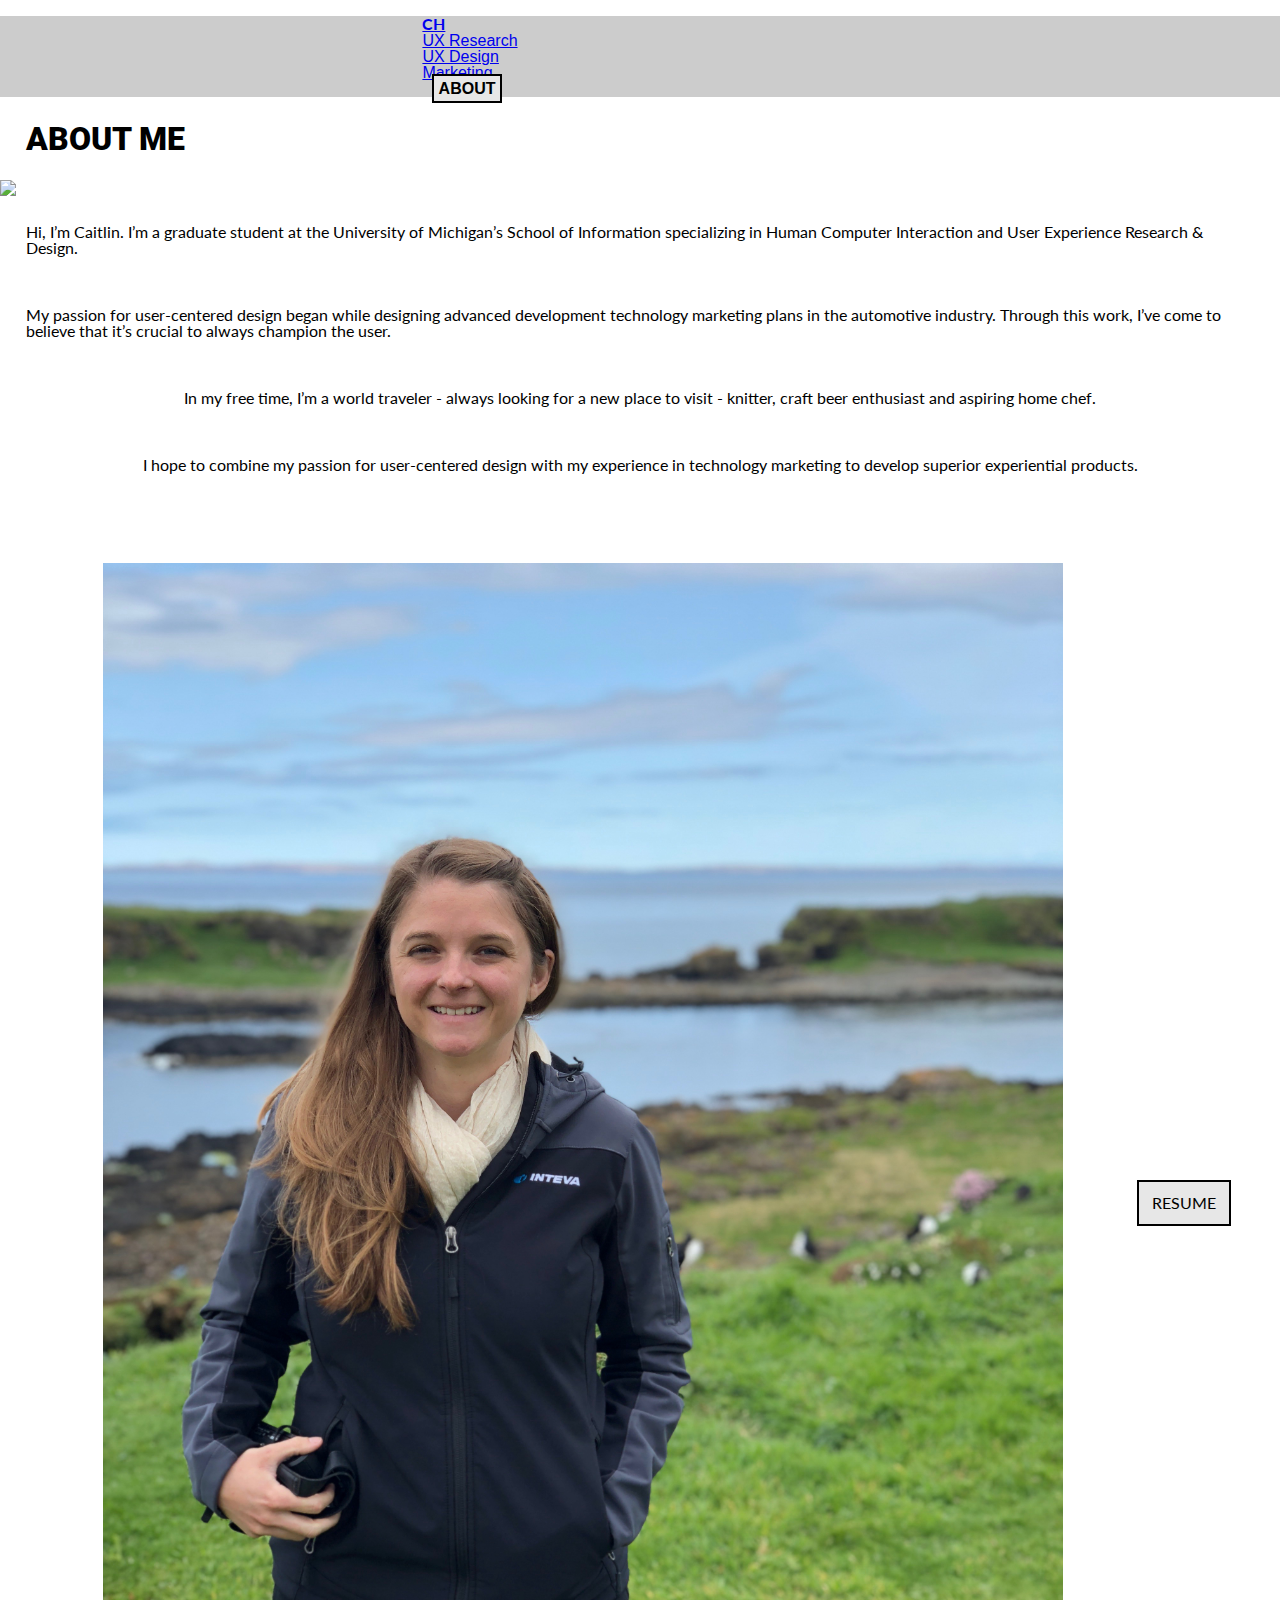
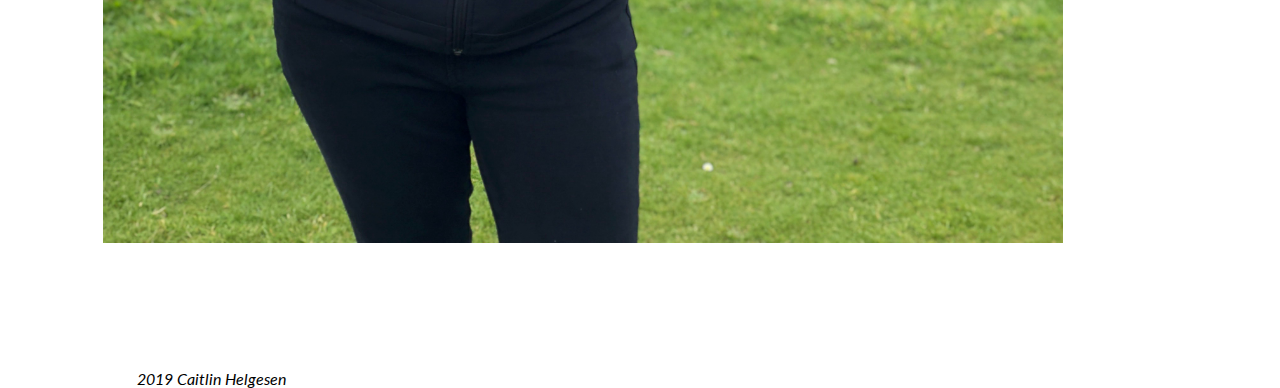
==== about.html @ 994776f3 "Add files via upload" ====
<!DOCTYPE html>
<html lang="en">
<head>
  <meta charset="UTF-8">
  <link rel="shortcut icon" href="images/Icon.png">
  <link rel="stylesheet" type="text/css" href="css/html5reset.css">
  <link rel="stylesheet" type="text/css" href="css/style.css">
  <link href="https://fonts.googleapis.com/css?family=Lato|Roboto:400,900" rel="stylesheet">
  <link rel="stylesheet" href="https://use.fontawesome.com/releases/v5.7.2/css/all.css" integrity="sha384-fnmOCqbTlWIlj8LyTjo7mOUStjsKC4pOpQbqyi7RrhN7udi9RwhKkMHpvLbHG9Sr" crossorigin="anonymous">
  <meta name="viewport" content="width=device-width, initial-scale=1.0">


  <title>About</title>
</head>
<body>
  <a href = "#skip-to-main" class="skip">skip to main content</a>
  <header>
    <nav>
      <ul>
        <li><a href = "index.html" class="home">CH</a></li>
        <li><a href = "uxresearch.html" >UX Research</a></li>
        <li><a href = "uxdesign.html">UX Design</a></li>
        <li><a href = "marketing.html">Marketing</a></li>
        <li><a href = "about.html" class = "current">About</a></li>
      </ul>
    </nav>

    <h1>about me</h1>

  </header>
  <img src="images/background_img.jpg" alt=" " class="background_img"/>
  <main id="skip-to-main" class="about">

      <p>Hi, I’m Caitlin. I’m a graduate student at the University of Michigan’s School of Information specializing in Human Computer Interaction and User Experience Research & Design.</p>
      <p> My passion for user-centered design began while designing advanced development technology marketing plans in the automotive industry. Through this work, I’ve come to believe that it’s crucial to always champion the user.</p>
      <p> In my free time, I’m a world traveler - always looking for a new place to visit - knitter, craft beer  enthusiast and aspiring home chef.</p>
      <p> I hope to combine my passion for user-centered design with my experience in technology marketing to develop superior experiential products.</p>
      <img src="images/profile_pic.jpg" alt="profile picture"/>
      <a href ="docs/CaitlinHelgesenResumeJan2019.pdf">RESUME</a>
  </main>

  <footer>
    <i class="far fa-copyright fa-xl"> 2019 Caitlin Helgesen</i>
    <a href = "https://www.linkedin.com/in/caitlindhelgesen/"><i class="fab fa-linkedin fa-xl" aria-label= "link to linkedin"></i></a>
    <a href = "mailto:chelgese@umich.edu"><i class="far fa-envelope fa-xl" aria-label= "link to email"></i></a>
  </footer>
  </body>

</html>
---- css/style.css ----
header{font-family: arial;}

body{
  font-family: 'Lato', sans-serif;
}

img{
  width: 100%;
  height: 100%}

nav{
  display: grid;
    grid-template-columns: 33% 33% 33%;
    background-color: #cccccc;
  text-decoration: none;
}

nav ul{
  grid-column-start: 2;
  grid-column-end: 3;
    /*padding: 10px;*/
    color:#000066;
    text-decoration-line: none;
}

nav ul li{
  text-decoration-line: none;

}

h1{font-family:'Roboto', sans-serif;
  font-weight: 900;
  font-size: 2em;
  text-transform: uppercase;
  margin: 2%
}

a.skip{
	margin:10px;
	text-decoration: none;
	position: relative;
    top: -80px;
    transition: top ease-in .5s;
}

a.skip:focus{
	background: white;
	top: 0px;
	border: 1px solid black;
}

ul{
	text-decoration: none;
  list-style-type: none;
  margin: 0;
  padding: 0;
  text-decoration: none;
}

.current{
  text-transform: uppercase;
  text-decoration: none;
  font-weight: bold;
  background-color: #e7e7e7;
  color: black;
  border: 2px solid #000000;
  width: auto;
  height: auto;
  margin: 10px;
  text-decoration: none;
  padding: 1%;
  }

nav ul li .home{
  font-family: 'Lato';
  font-weight: bold;
}

footer{
display: grid;
background-color: #ffffff;
grid-template-columns: 33% 33% 33%;
height: auto;
justify-items: center;
align-items: center;

}
main{
  display: flex;
  flex-direction: column;
  justify-content: flex-start;
  flex-wrap: wrap;
}
.far-fa-copyright footer{
  grid-column: 1/2;
  width:auto;
}
.fa-linkedin footer{
  grid-column: 2/2;
}
.fa-envelope footer{
  grid-column: 2/2;
}


.headimg img{
  max-width: 100%;
  max-height: 100%;
  width: auto;
  height:auto;

}

.background-img{
  background-image: url("../images/background_img.jpg");
}
/* --------- ABOUT PAGE ---------*/



.about{display: flex;
  flex-direction: column;
  justify-content: center;
  margin-bottom: 5%
}

.about img{
  max-width: 75%;
  max-height: 75%;
  width: auto;
  height:auto;
  align-self: center;
  margin: 5%;

}
.about a{
    align-self: center;
    background-color: #e7e7e7;
    color: black;
    border: 2px solid #000000;
    width: auto;
    height: auto;
    margin: 10px;
    text-decoration: none;
    padding: 1%;

}

p{
  align-self: flex-start;
  margin: 2%;

}

/*  --------- UX DESIGN PAGE ---------*/
.skills{
  display: flex;
  flex-direction: column;
  align-content: center;
}
/* .skills*/ h2{
  align-self: center;
  margin: 2%;
  text-transform: uppercase;
  font-family: 'Roboto';


}

.skills ul{
  display: flex;
  flex-direction: column;
  flex-wrap: nowrap;
  justify-content: space-between;
  margin: 2% 5% 40% 2%;
/* width: 50%; */
  height: fit-content
}

.skills ul li{
  align-self: center;
  margin: auto;
  padding: 2%;
  font-family: 'Lato', sans-serif;
}
.gallery{
  display: flex;
  flex-direction: column;
}
.gallery img{
  width:95%;
  height: 95%;
  max-width: 100%;
  max-height: 100 %;
  width: auto;
  height:auto;
  align-self: center;
  margin: 5%;
}

/*  --------- UX RESEARCH PAGE ---------*/
.research{
  display: flex;
  flex-direction: column;
  flex-wrap: wrap;
}
.reaseach h1{
  align-self: flex-start;
  object-fit: contain;
  order: 0
}
.research img{
  object-fit: contain;
}

}
/*  --------- HOMEPAGE ---------*/

/*  --------- MARKETING PAGE ---------*/


@media screen and (min-width:500px) {
	.about_img img{
		width: 100%;
		height: 75vh; */
}

}
@media screen and (min-width:750px) {
	.about_img img{
		width: 45%;
		height: 75vh; */
}

}
@media screen and (min-width:1200px) {
  .about{display: flex;
    flex-direction: row;
    justify-content: center;
}
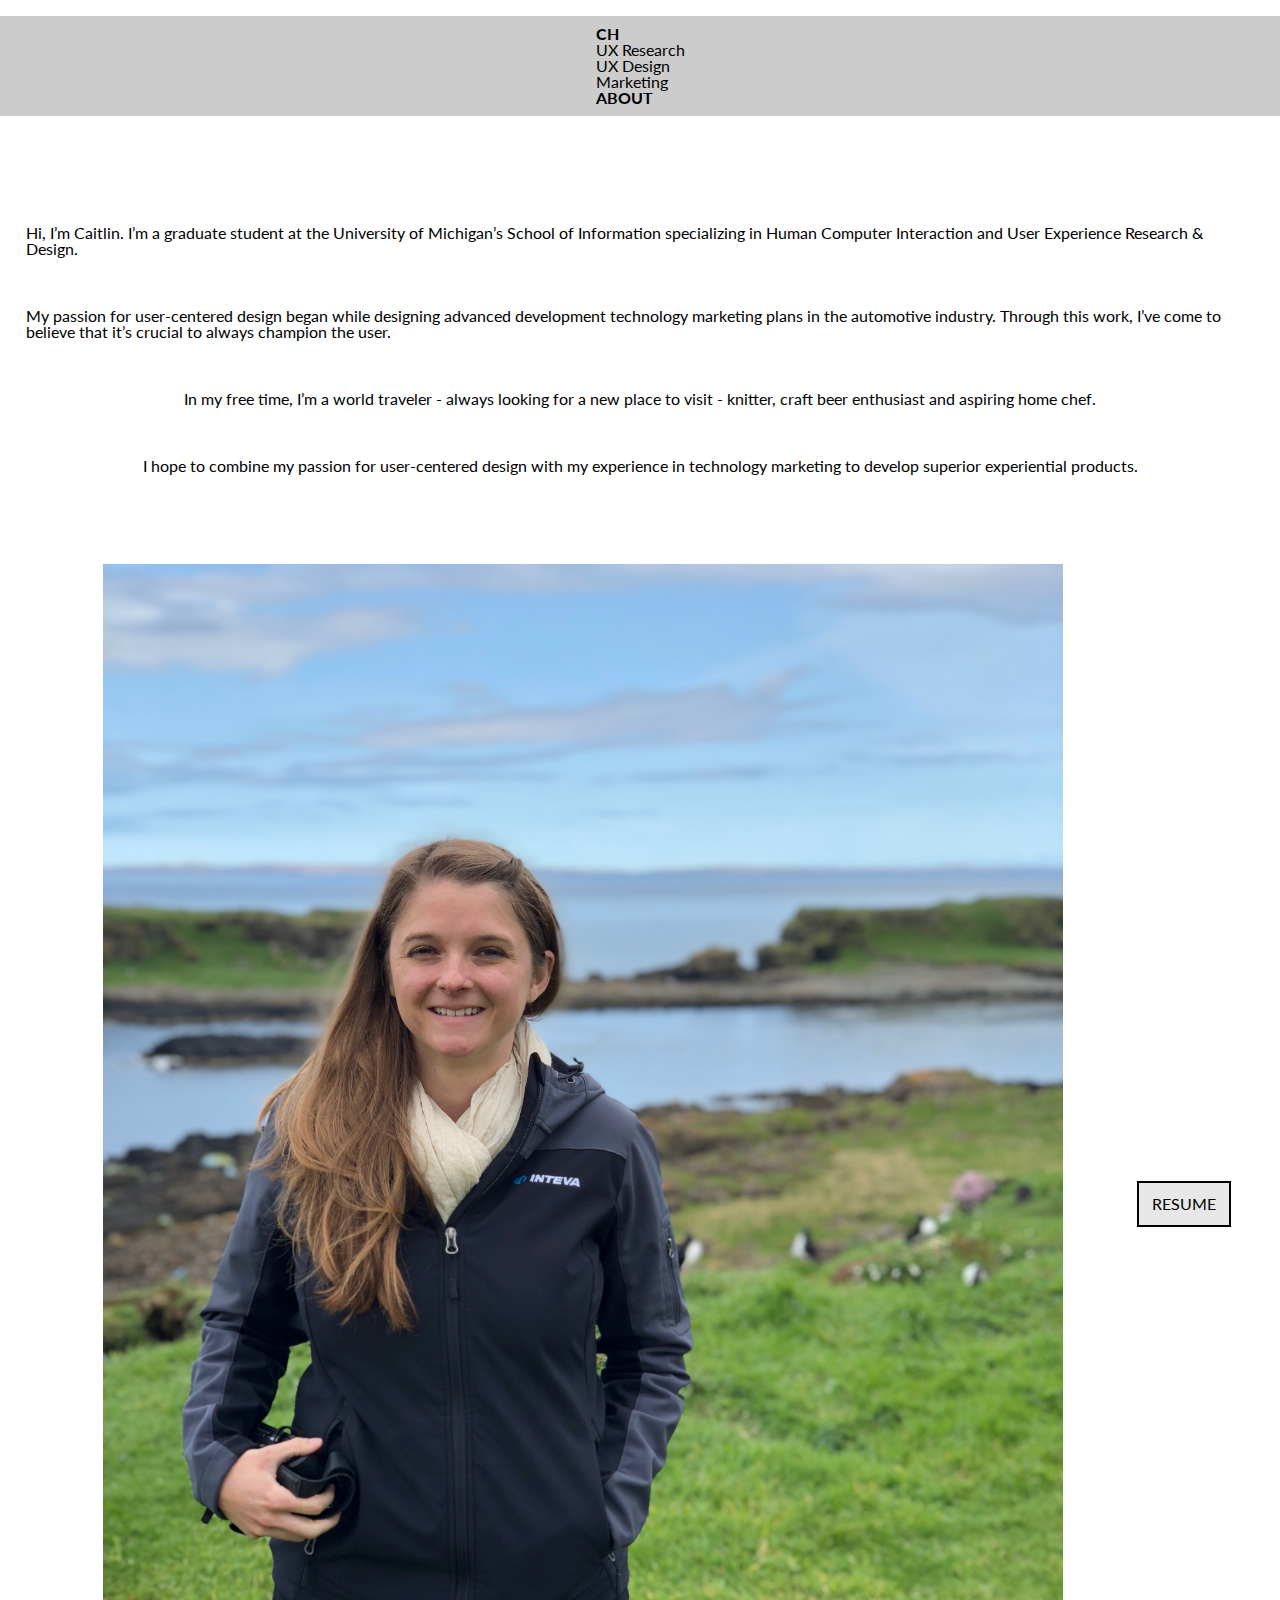
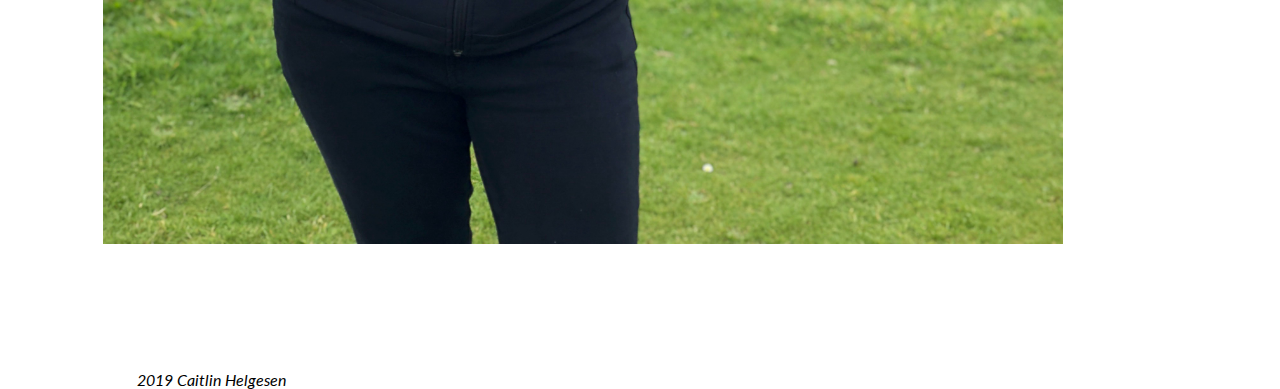
==== commit 7d0af542: "Add files via upload" ====
--- a/about.html
+++ b/about.html
@@ -28,8 +28,8 @@
     <h1>about me</h1>
 
   </header>
-  <img src="images/background_img.jpg" alt=" " class="background_img"/>
   <main id="skip-to-main" class="about">
+      <!-- <img src="images/background_img.jpg" alt=" " class="background_img"/> -->
 
       <p>Hi, I’m Caitlin. I’m a graduate student at the University of Michigan’s School of Information specializing in Human Computer Interaction and User Experience Research & Design.</p>
       <p> My passion for user-centered design began while designing advanced development technology marketing plans in the automotive industry. Through this work, I’ve come to believe that it’s crucial to always champion the user.</p>
--- a/css/style.css
+++ b/css/style.css
@@ -1,4 +1,4 @@
-header{font-family: arial;}
+/* header{font-family: arial;} */
 
 body{
   font-family: 'Lato', sans-serif;
@@ -9,30 +9,45 @@
   height: 100%}
 
 nav{
-  display: grid;
-    grid-template-columns: 33% 33% 33%;
-    background-color: #cccccc;
-  text-decoration: none;
+  display: flex;
+  flex-direction: column;
+  background-color: #cccccc;
+  font-family: 'Lato', sans-serif;
+  align-items: center;
 }
 
 nav ul{
-  grid-column-start: 2;
-  grid-column-end: 3;
-    /*padding: 10px;*/
+  padding: 10px;
+  /*padding: 10px;*/
     color:#000066;
-    text-decoration-line: none;
-}
-
-nav ul li{
-  text-decoration-line: none;
-
+}
+
+nav ul li a{
+  text-decoration: none;
+  color: #000000;
 }
 
 h1{font-family:'Roboto', sans-serif;
   font-weight: 900;
   font-size: 2em;
+  color: #ffffff;
   text-transform: uppercase;
-  margin: 2%
+  margin: 2%;
+
+}
+
+background-img{
+  max-width: 100%;
+  max-height: 100%;
+}
+.design_background{
+  display: flex;
+flex-direction: row;
+align-items: center;
+background-image: url(../images/uxheader.jpg);
+background-size: cover;
+min-height: 20vh;
+background-repeat: no-repeat; 
 }
 
 a.skip{
@@ -61,19 +76,20 @@
   text-transform: uppercase;
   text-decoration: none;
   font-weight: bold;
-  background-color: #e7e7e7;
+  /* background-color: #e7e7e7;
   color: black;
   border: 2px solid #000000;
   width: auto;
   height: auto;
   margin: 10px;
   text-decoration: none;
-  padding: 1%;
+  padding: 1%; */
   }
 
 nav ul li .home{
   font-family: 'Lato';
   font-weight: bold;
+  text-decoration-line: none;
 }
 
 footer{
@@ -91,16 +107,7 @@
   justify-content: flex-start;
   flex-wrap: wrap;
 }
-.far-fa-copyright footer{
-  grid-column: 1/2;
-  width:auto;
-}
-.fa-linkedin footer{
-  grid-column: 2/2;
-}
-.fa-envelope footer{
-  grid-column: 2/2;
-}
+
 
 
 .headimg img{
@@ -111,9 +118,9 @@
 
 }
 
-.background-img{
+/* .background-img{
   background-image: url("../images/background_img.jpg");
-}
+} */
 /* --------- ABOUT PAGE ---------*/
 
 
@@ -182,6 +189,7 @@
   margin: auto;
   padding: 2%;
   font-family: 'Lato', sans-serif;
+  text-decoration: none;
 }
 .gallery{
   display: flex;
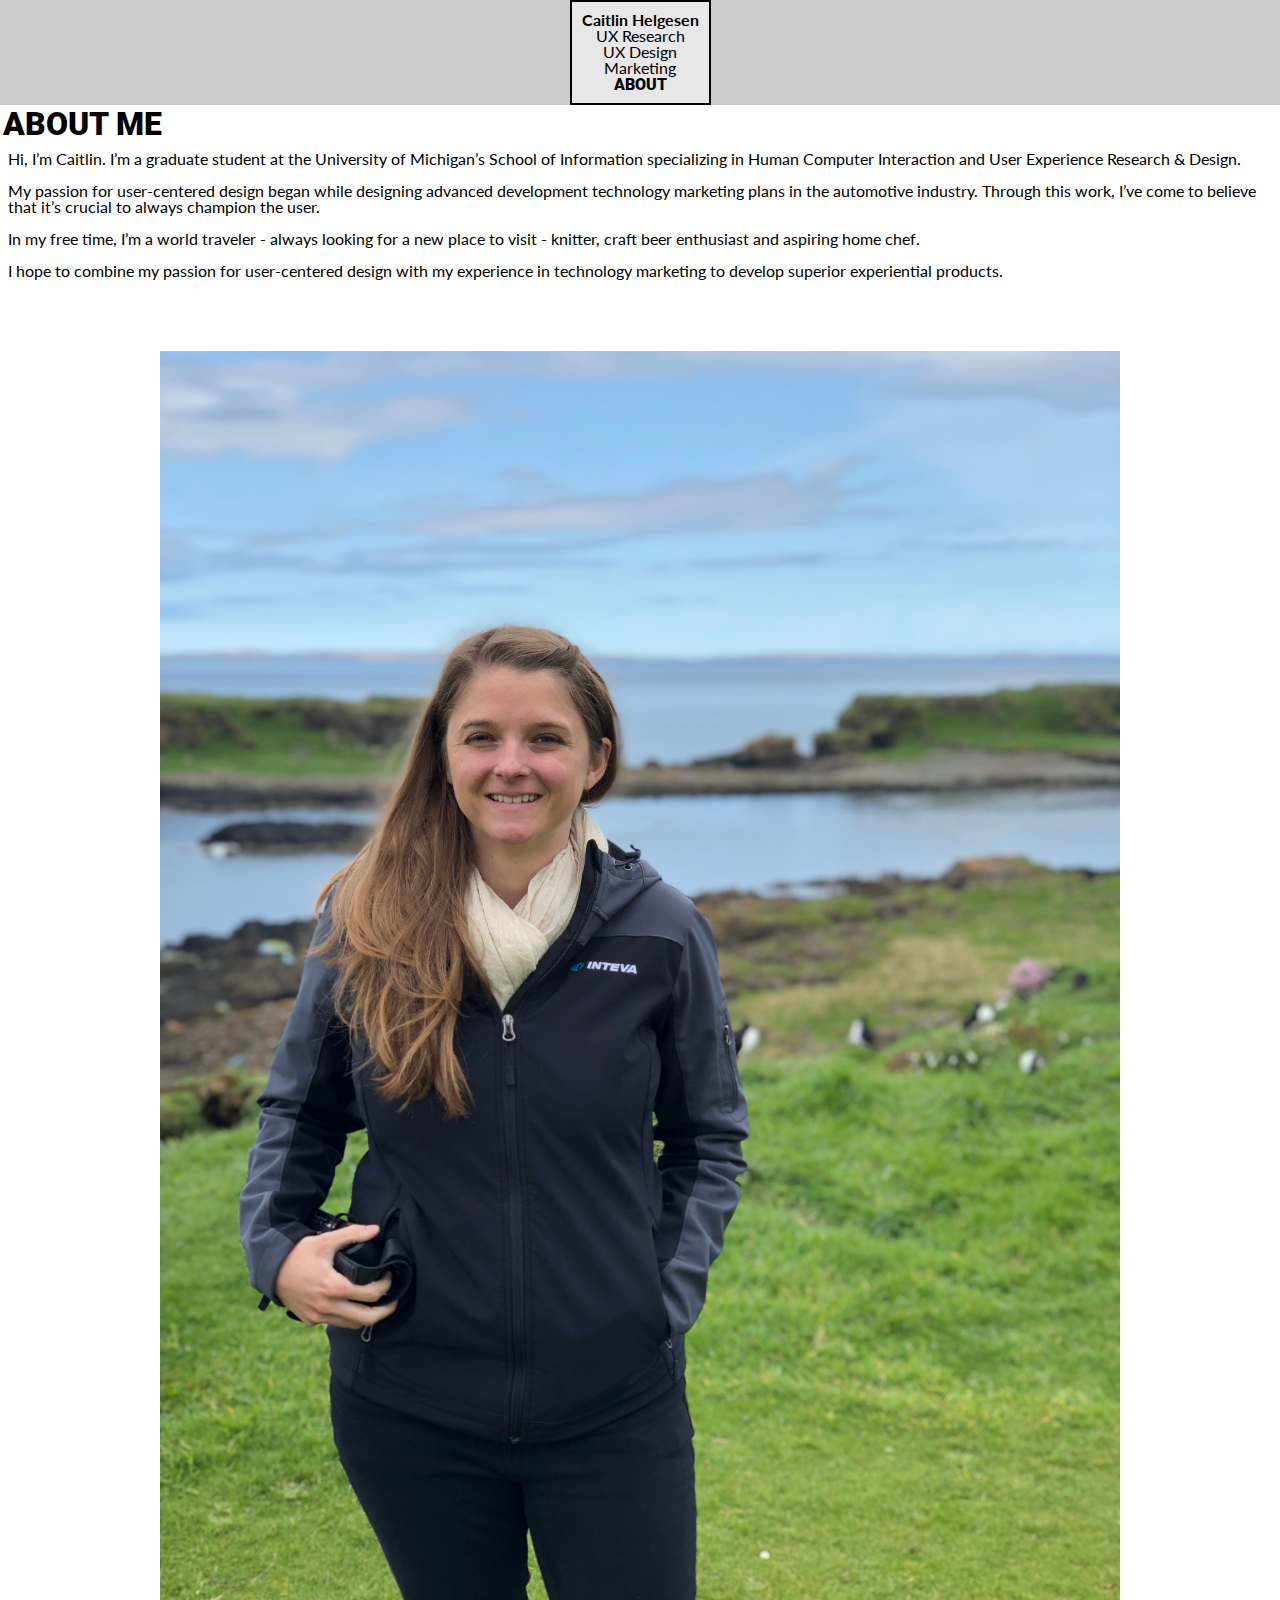
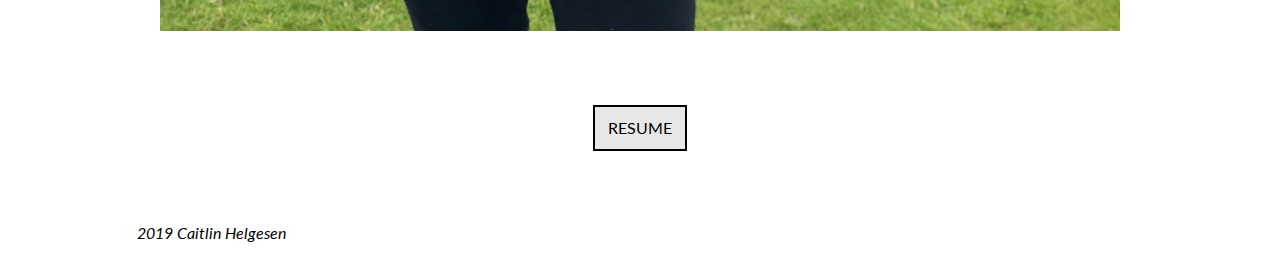
==== commit e177631b: "Add files via upload" ====
--- a/about.html
+++ b/about.html
@@ -17,7 +17,7 @@
   <header>
     <nav>
       <ul>
-        <li><a href = "index.html" class="home">CH</a></li>
+        <li><a href = "index.html" class="home">Caitlin Helgesen</a></li>
         <li><a href = "uxresearch.html" >UX Research</a></li>
         <li><a href = "uxdesign.html">UX Design</a></li>
         <li><a href = "marketing.html">Marketing</a></li>
@@ -25,7 +25,7 @@
       </ul>
     </nav>
 
-    <h1>about me</h1>
+    <h1 class="about_head">about me</h1>
 
   </header>
   <main id="skip-to-main" class="about">
@@ -41,8 +41,8 @@
 
   <footer>
     <i class="far fa-copyright fa-xl"> 2019 Caitlin Helgesen</i>
-    <a href = "https://www.linkedin.com/in/caitlindhelgesen/"><i class="fab fa-linkedin fa-xl" aria-label= "link to linkedin"></i></a>
-    <a href = "mailto:chelgese@umich.edu"><i class="far fa-envelope fa-xl" aria-label= "link to email"></i></a>
+    <a href = "https://www.linkedin.com/in/caitlindhelgesen/" aria-label= "link to linkedin"><i class="fab fa-linkedin"></i></a>
+    <a href = "mailto:chelgese@umich.edu" aria-label= "link to email"><i class="far fa-envelope"></i></a>
   </footer>
   </body>
 
--- a/css/style.css
+++ b/css/style.css
@@ -2,6 +2,7 @@
 
 body{
   font-family: 'Lato', sans-serif;
+  margin-top: -1em;
 }
 
 img{
@@ -18,9 +19,16 @@
 
 nav ul{
   padding: 10px;
-  /*padding: 10px;*/
-    color:#000066;
-}
+  color: #000066;
+  text-align: center;
+  background-color: #e7e7e7;
+  color: black;
+  border: 2px solid #000000;
+}
+
+/* nav ul li{
+  align-items: center;
+} */
 
 nav ul li a{
   text-decoration: none;
@@ -32,22 +40,13 @@
   font-size: 2em;
   color: #ffffff;
   text-transform: uppercase;
-  margin: 2%;
-
+  /* margin: 2%; */
+  padding: .1em;
 }
 
 background-img{
   max-width: 100%;
   max-height: 100%;
-}
-.design_background{
-  display: flex;
-flex-direction: row;
-align-items: center;
-background-image: url(../images/uxheader.jpg);
-background-size: cover;
-min-height: 20vh;
-background-repeat: no-repeat; 
 }
 
 a.skip{
@@ -75,7 +74,8 @@
 .current{
   text-transform: uppercase;
   text-decoration: none;
-  font-weight: bold;
+  font-family: 'roboto';
+  font-weight: 900;
   /* background-color: #e7e7e7;
   color: black;
   border: 2px solid #000000;
@@ -110,17 +110,6 @@
 
 
 
-.headimg img{
-  max-width: 100%;
-  max-height: 100%;
-  width: auto;
-  height:auto;
-
-}
-
-/* .background-img{
-  background-image: url("../images/background_img.jpg");
-} */
 /* --------- ABOUT PAGE ---------*/
 
 
@@ -131,6 +120,9 @@
   margin-bottom: 5%
 }
 
+.about_head{
+  color: #000000;
+}
 .about img{
   max-width: 75%;
   max-height: 75%;
@@ -155,7 +147,7 @@
 
 p{
   align-self: flex-start;
-  margin: 2%;
+  margin: .5em;
 
 }
 
@@ -165,23 +157,44 @@
   flex-direction: column;
   align-content: center;
 }
-/* .skills*/ h2{
+
+.design_background{
+  display: flex;
+flex-direction: row;
+justify-content: center;
+align-items: center;
+background-image: url('../images/uxheader_op.jpg');
+background-size: cover;
+min-height: 20vh;
+background-repeat: no-repeat;
+}
+ h2{
   align-self: center;
   margin: 2%;
   text-transform: uppercase;
   font-family: 'Roboto';
 
-
-}
-
+}
+.design_list ul{
+  display: flex;
+  flex-direction: column;
+    /* justify-content: space-between; */
+  margin: .5em;
+}
+.design_list ul li{
+  display: flex;
+  flex-direction: column;
+    /* justify-content: space-between; */
+  margin: .5em;
+}
 .skills ul{
   display: flex;
   flex-direction: column;
   flex-wrap: nowrap;
   justify-content: space-between;
-  margin: 2% 5% 40% 2%;
+  margin-bottom: 4em;
 /* width: 50%; */
-  height: fit-content
+  /* height: fit-content */
 }
 
 .skills ul li{
@@ -212,20 +225,64 @@
   flex-direction: column;
   flex-wrap: wrap;
 }
-.reaseach h1{
-  align-self: flex-start;
-  object-fit: contain;
-  order: 0
-}
+.research h1{
+display: flex;
+flex-direction: row;
+justify-content: center;
+align-items: center;
+background-image: url('../images/UXResearchheader_op.jpg');
+background-size: cover;
+min-height: 20vh;
+background-repeat: no-repeat;
+}
+
 .research img{
   object-fit: contain;
 }
 
-}
+.research h3{
+display: flex;
+justify-content: center;
+margin: .5em;
+text-transform: uppercase;
+font-family: 'Roboto';
+}
+
+
+/*
+.research_background{
+  display: flex;
+flex-direction: row;
+justify-content: center;
+align-items: center;
+background-image: url('../images/UXResearchheader_op.jpg');
+background-size: cover;
+min-height: 20vh;
+background-repeat: no-repeat;
+} */
 /*  --------- HOMEPAGE ---------*/
+.homepage {
+display: flex;
+flex-direction: row;
+justify-content: center;
+align-items: center;
+background-image: url('../images/homepage_op.jpg');
+background-size: cover;
+min-height: 20vh;
+background-repeat: no-repeat;
+}
+
 
 /*  --------- MARKETING PAGE ---------*/
-
+.marketing {
+display: flex;
+flex-direction: row;
+justify-content: center;
+align-items: center;
+background-image: url('../images/Fpace_op.jpg');
+background-size: cover;
+min-height: 20vh;
+background-repeat: no-repeat;
 
 @media screen and (min-width:500px) {
 	.about_img img{
